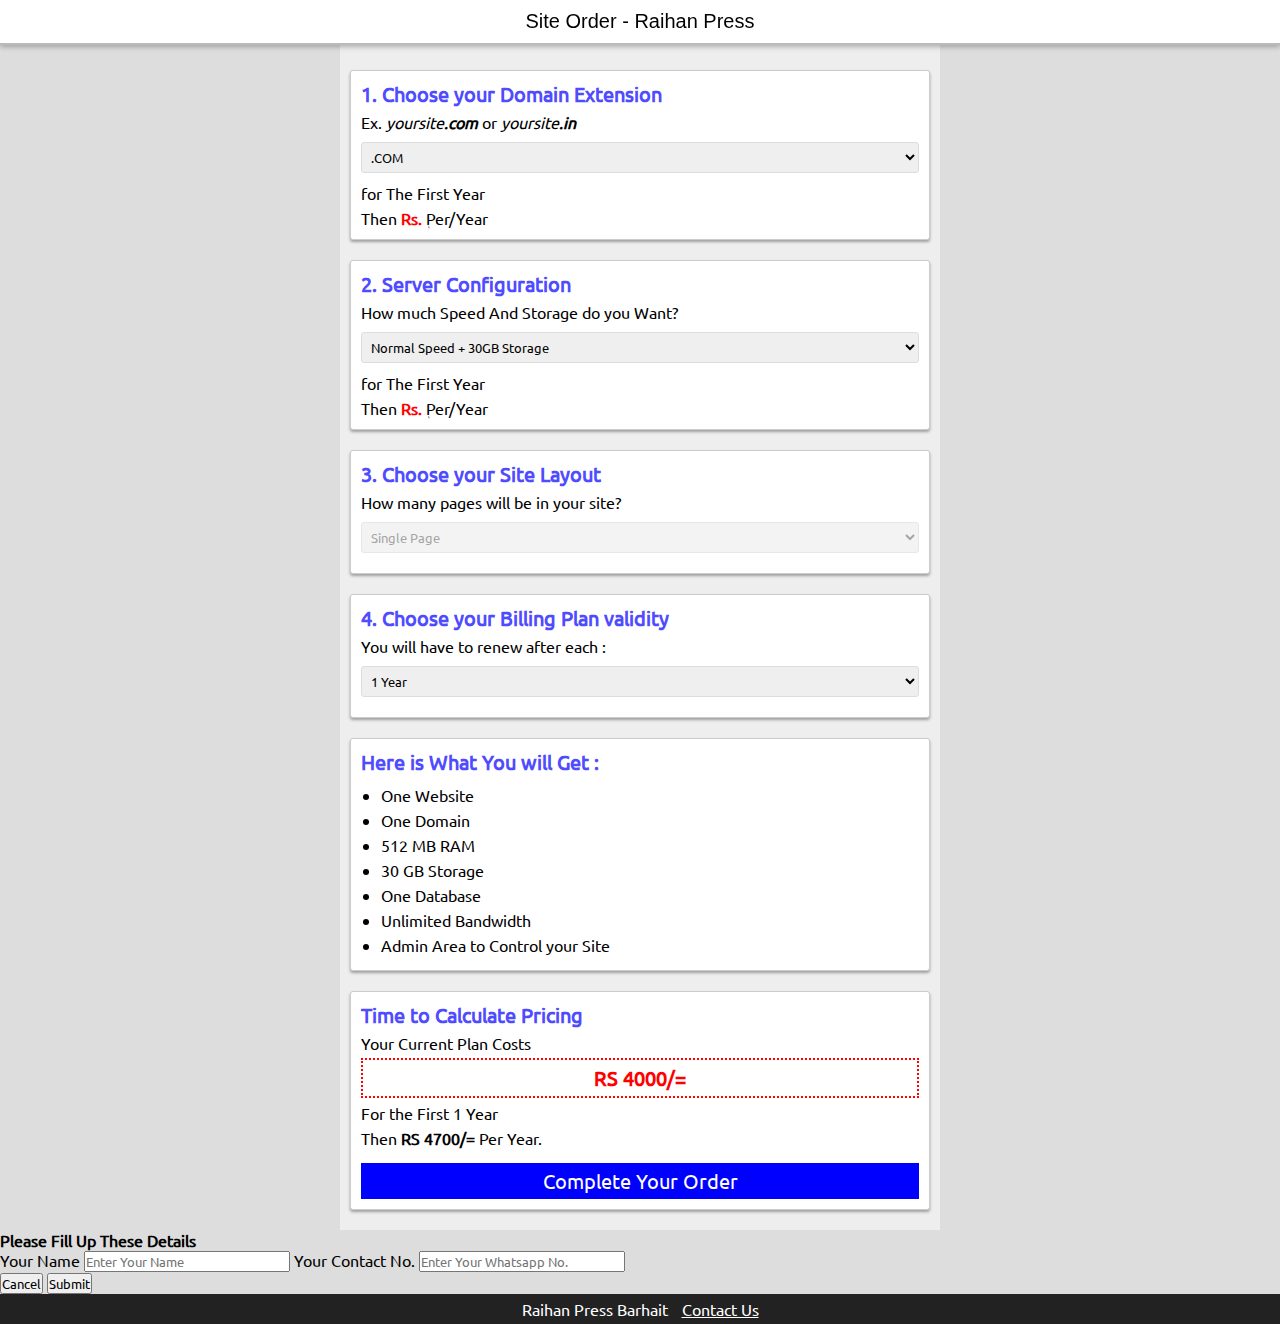
==== price/index.html @ 3ada42e0 "Update index.html" ====
<!DOCTYPE html>
<html lang="en">
<head>
	<meta charset="UTF-8">
	<meta http-equiv="X-UA-Compatible" content="IE=edge">
	<meta name="viewport" content="width=device-width, initial-scale=1.0">
	<title>Site Order - Raihan Press</title>
	<link rel="stylesheet" href="./style.css">
</head>
<body>
	<nav>Site Order - Raihan Press</nav>
	<section>
		<div class="item">
			<h1>1. Choose your Domain Extension</h1>
			<p class="mt5">Ex. <em>yoursite<b>.com</b></em> or <em>yoursite<b>.in</b></em></p>
			<select id="domain">
				<option value="com">.COM</option>
				<option value="in">.IN</option>
			</select>
			<p><b style="color: red;" id="d1"></b> for The First Year</p>
			<p class="mt5">Then <b style="color: red;" id="d2">Rs.</b> ٖPer/Year</p>
		</div>
		<div class="item">
			<h1>2. Server Configuration</h1>
			<p class="mt5">How much Speed And Storage do you Want?</p>
			<select id="host">
				<option value="a">Normal Speed + 30GB Storage</option>
				<option value="b">Medium Speed + Unlimited Storage</option>
				<option value="c">High Speed + Unlimited Storage</option>
			</select>
			<p><b style="color: red;" id="h1"></b> for The First Year</p>
			<p class="mt5">Then <b style="color: red;" id="h2">Rs.</b> ٖPer/Year</p>
		</div>
		<div class="item">
			<h1>3. Choose your Site Layout</h1>
			<p class="mt5">How many pages will be in your site?</p>
			<select disabled>
				<option value="">Single Page</option>
				<option value="">Multi Page</option>
			</select>
		</div>
		<div class="item">
			<h1>4. Choose your Billing Plan validity</h1>
			<p class="mt5">You will have to renew after each : </p>
			<select id="term">
				<optgroup label="Select Your Billing Cycle">
					<option value="1">1 Year</option>
					<option value="2">2 Years</option>
				</optgroup>
			</select>
		</div>
		<div class="item">
			<h1>Here is What You will Get :</h1>
			<ul class="p5" id="benefits">
				<li class="mt5">Loading</li>
			</ul>
		</div>
		<div class="item">
			<h1>Time to Calculate Pricing</h1>
			<p class="mt5">Your Current Plan Costs</p>
			<h1 class="mt5 price" id="price_first"></h1>
			<p class="mt5"></p>
			<p class="mt5" id="price_second">Then <b></b> Per Year.</p>
			<button id="complete_btn">Complete Your Order</button>
		</div>
	</section>
	<div class="form">
		<form netlify>
			<h4>Please Fill Up These Details</h4>
			<label>
				<span>Your Name</span>
				<input type="text" name="name" placeholder="Enter Your Name" required>
			</label>
			<label>
				<span>Your Contact No.</span>
				<input type="number" name="phone" placeholder="Enter Your Whatsapp No." required>
			</label>
			<input type="text" name="domain" hidden>
			<input type="text" name="hosting" hidden>
			<input type="number" name="term" hidden>
			<div class="btn">
				<button type="reset" id="c">Cancel</button>
				<button type="submit">Submit</button>
			</div>
		</form>
	</div>
	<footer class="p5">Raihan Press Barhait <a href="mailto:raihanpressbht@gmail.com">Contact Us</a></footer>
</body>
<script src="./app.js"></script>
</html>
---- price/style.css ----
@font-face {
	font-family: 'Ubuntu';
	src: url('./Ubuntu-Regular.ttf');
}
.p5{padding: 5px;}
.mt5{margin-top: 5px;}
*{
	margin: 0;
	padding: 0;
	font-family: 'Ubuntu',sans-serif;
	box-sizing: border-box;
	user-select: none;
}
body{
	min-height: 100vh;
	background: #ddd;
}
nav{
	font-family: 'Segoe UI',sans-serif;
	position: fixed;
	left: 0;
	width: 100%;
	background: #fff;
	text-align: center;
	padding: 10px;
	font-size: 20px;
	background: #fff;
	border-bottom: 2px solid #ddd;
	border-bottom: 2px solid #0004;
	box-shadow: 0 2px 5px #0004;
	z-index: 1;
}
section{
	min-height: 100vh;
	margin: 0 auto;
	width: calc(100% - 20px);
	max-width: 600px;
	background: #eee;
	padding: 10px;
	padding-top: 70px;
}
section .item{
	display: flex;
	flex-direction: column;
	border: 1px solid #ccc;
	border-radius: 3px;
	background: #fff;
	padding: 10px;
	margin-bottom: 20px;
	box-shadow: 0 2px 3px #0005;
}
section .item:last-child{
	margin-bottom: 10px;
}
section .item h1{
	color: #4f4cff;
	font-size: 20px;
}
section .item input,
section .item select{
	padding: 5px;
	margin: 10px 0;
	outline: none;
	border: .5px solid #ddd;
	border-radius: 3px;
}
section .item input:focus-visible,
section .item select:focus-visible,
section .item #complete_btn:focus-visible{
	outline: .5px solid #111;
}
section .item em{
	font-weight: 500;
}
#benefits{
	padding-left: 20px;
}
section .item h1.price{
	text-align: center;
	color: red;
	border: 2px dotted red;
	padding: 5px;
}
section .item #complete_btn{
	border: none;
	outline: none;
	background: blue;
	padding: 5px;
	color: #fff;
	font-size: 20px;
	margin-top: 15px;
	cursor: pointer;
}
section .item #complete_btn:hover{
	background: darkblue;
}
footer{
	background: #222;
	text-align: center;
	color: #fff;
}
footer a{
	margin-left: 10px;
	color: #fff;
}
@media (max-width: 300px) {
	section{
		width: 100%;
	}
	nav{
		padding: 5px;
		font-size: 18px;
	}
	section .item h1,
	section .item #complete_btn{
		font-size: 18px;
	}
}
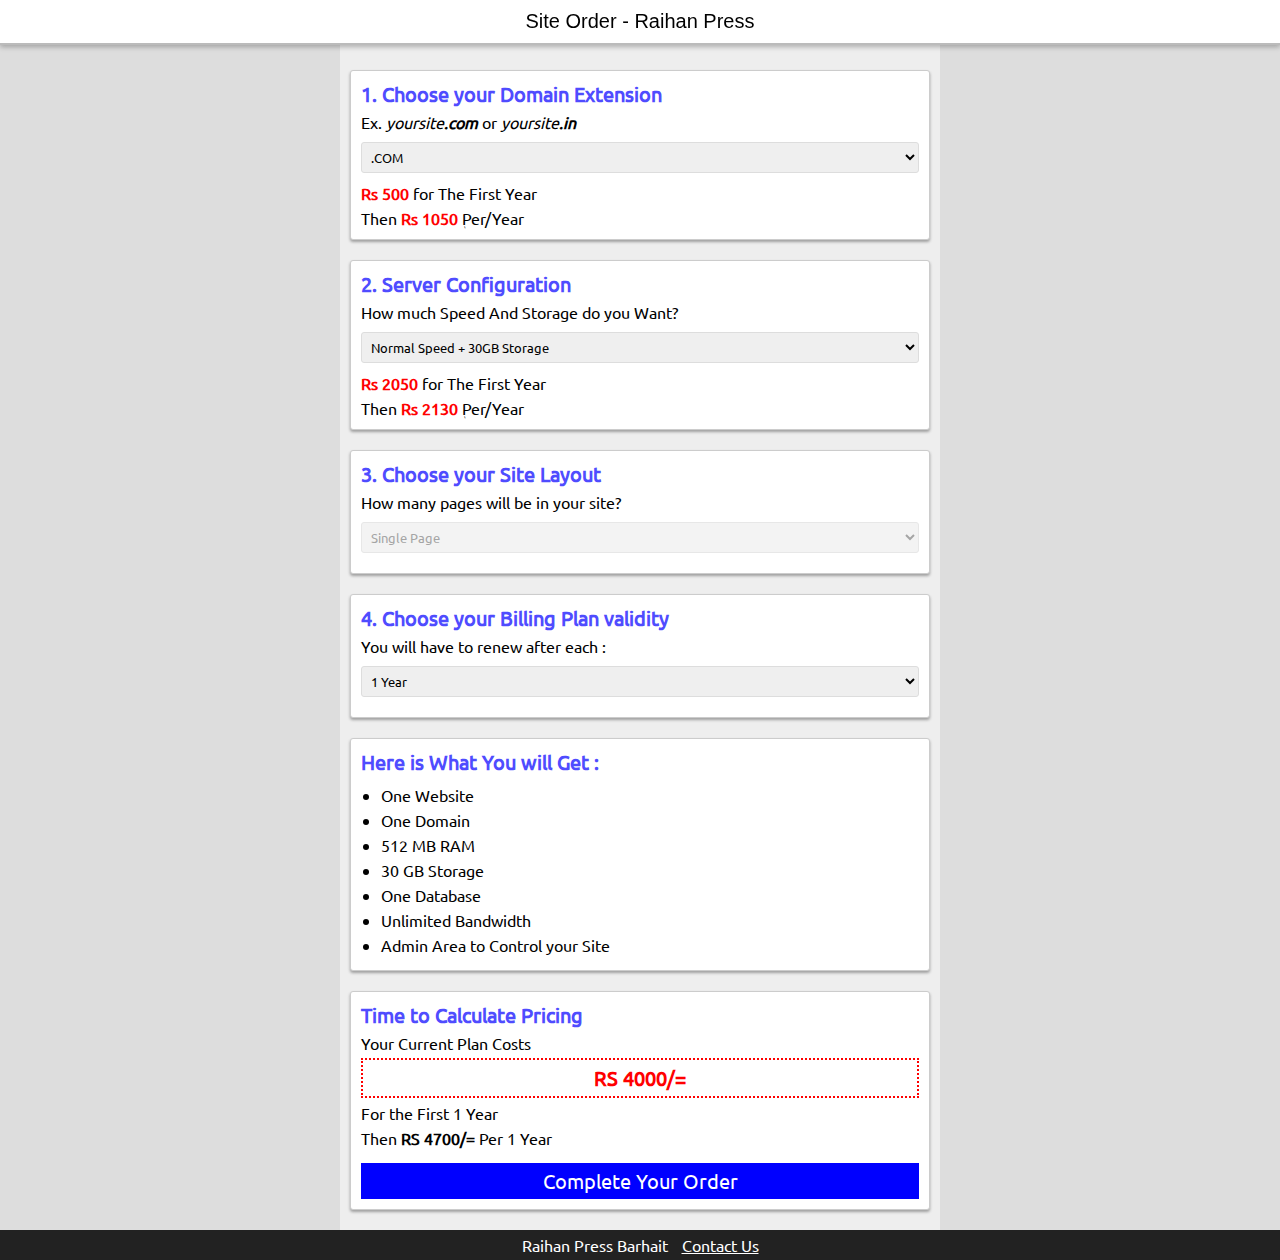
==== commit 39e2c64f: "Update index.html" ====
--- a/price/index.html
+++ b/price/index.html
@@ -73,7 +73,7 @@
 			</label>
 			<label>
 				<span>Your Contact No.</span>
-				<input type="number" name="phone" placeholder="Enter Your Whatsapp No." required>
+				<input type="tel" name="phone" placeholder="Enter Your Whatsapp No." required>
 			</label>
 			<input type="text" name="domain" hidden>
 			<input type="text" name="hosting" hidden>
--- a/price/style.css
+++ b/price/style.css
@@ -7,7 +7,7 @@
 *{
 	margin: 0;
 	padding: 0;
-	font-family: 'Ubuntu',sans-serif;
+	font-family: 'Ubuntu','Segoe UI',sans-serif;
 	box-sizing: border-box;
 	user-select: none;
 }
@@ -103,6 +103,63 @@
 	margin-left: 10px;
 	color: #fff;
 }
+.form{
+	position: fixed;
+	width: 100%;
+	height: 100vh;
+	max-height: 100vh;
+	top: 0;
+	left: 0;
+	z-index: 3;
+	background: #0003;
+	display: none;
+	justify-content: center;
+	align-items: center;
+}
+.form.active{
+	display: flex;
+}
+.form form{
+	width: calc(100% - 50px);
+	max-width: 500px;
+	background: #fff;
+	border: 1px solid #aaa;
+	padding: 10px;
+}
+.form form label{
+	display: flex;
+	flex-direction: column;
+	margin: 20px 0;
+	padding: 10px;
+}
+.form form label input{
+	padding: 5px;
+	margin-top: 5px;
+	outline: none;
+	border: none;
+	border-bottom: 1px solid #000;
+}
+.form form .btn{
+	display: flex;
+	justify-content: flex-end;
+}
+.form form button{
+	margin-left: 20px;
+	padding: 10px;
+	background: #0000;
+	border: none;
+}
+.form form button:hover{
+	background: #eee;
+}
+
+
+
+@media (max-width: 600px){
+	section .item{
+		padding: 50px 20px;
+	}
+}
 @media (max-width: 300px) {
 	section{
 		width: 100%;
@@ -115,4 +172,8 @@
 	section .item #complete_btn{
 		font-size: 18px;
 	}
-}+	
+	.form form{
+		width: calc(100% - 10px);
+	}
+}
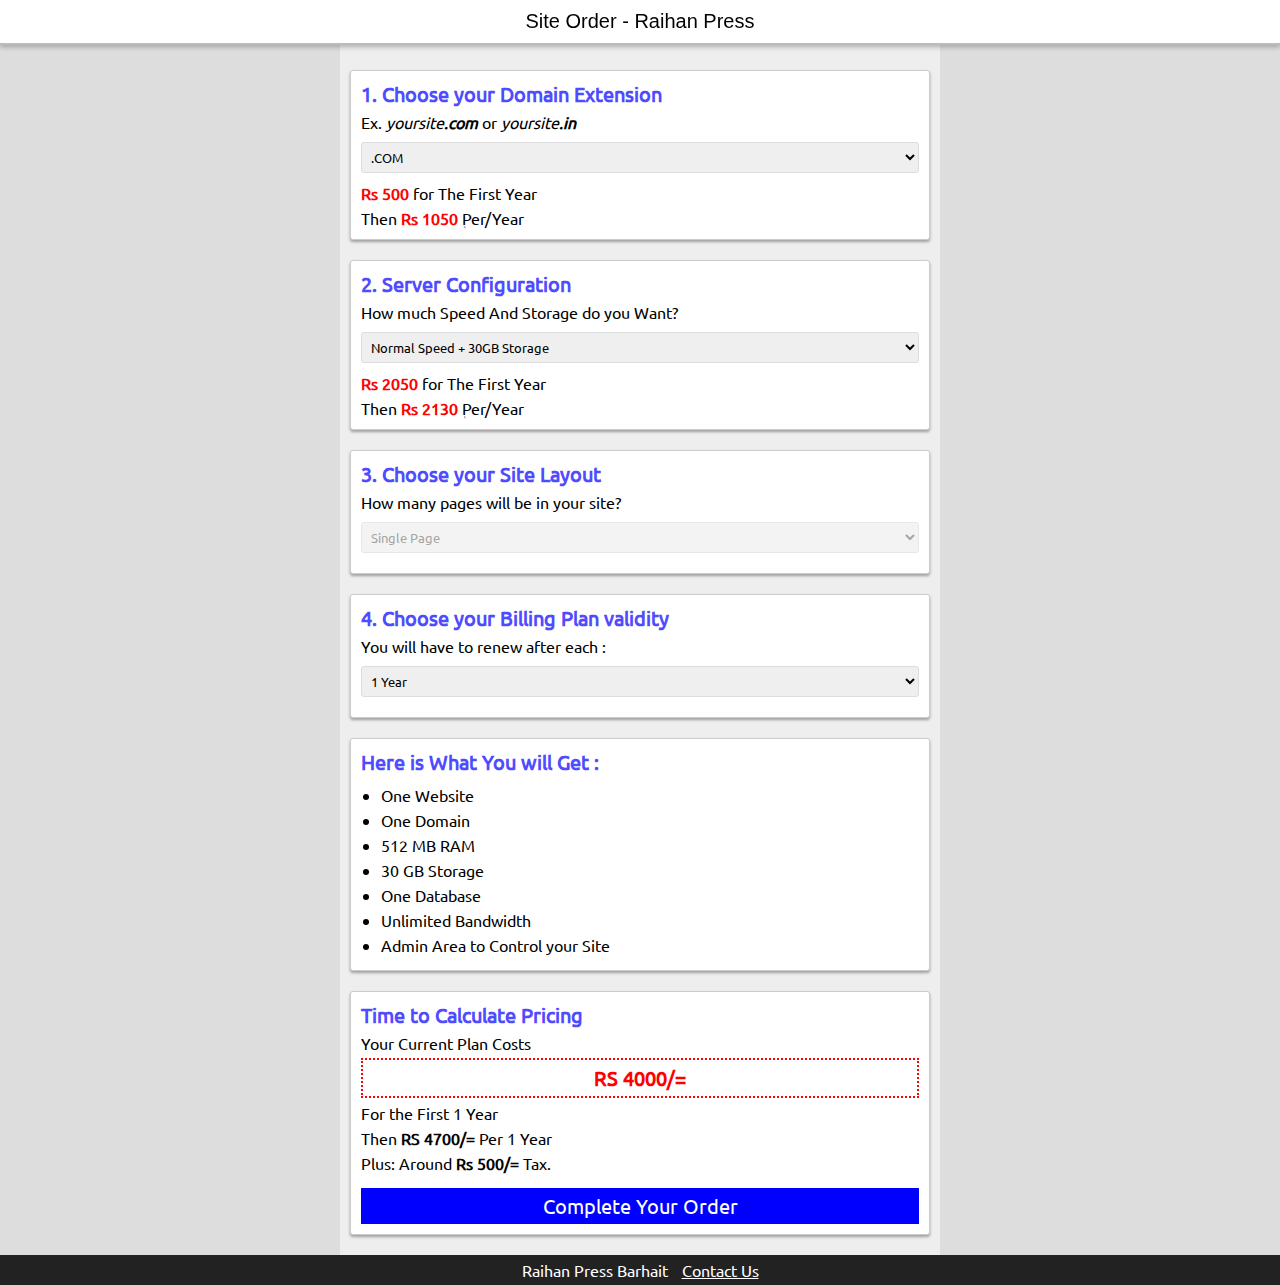
==== commit 921d1397: "Update index.html" ====
--- a/price/index.html
+++ b/price/index.html
@@ -61,6 +61,7 @@
 			<h1 class="mt5 price" id="price_first"></h1>
 			<p class="mt5"></p>
 			<p class="mt5" id="price_second">Then <b></b> Per Year.</p>
+			<p class="mt5">Plus: Around <b>Rs 500/=</b> Tax.</p>
 			<button id="complete_btn">Complete Your Order</button>
 		</div>
 	</section>
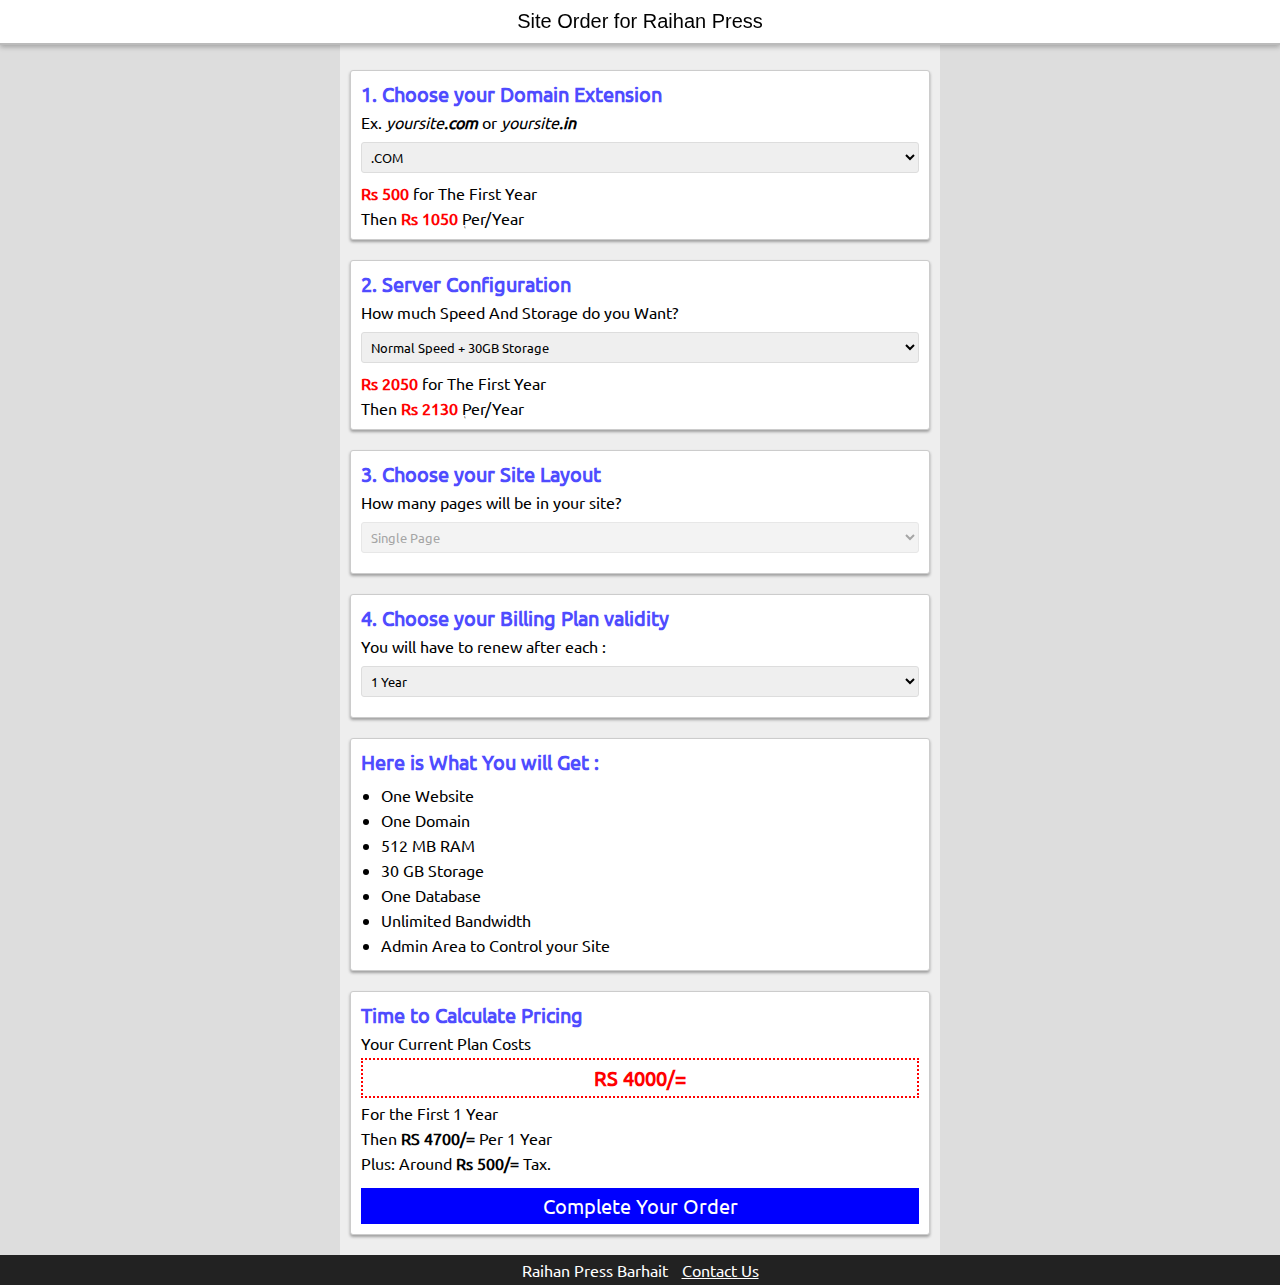
==== commit e5f4d2e5: "Update index.html" ====
--- a/price/index.html
+++ b/price/index.html
@@ -8,7 +8,7 @@
 	<link rel="stylesheet" href="./style.css">
 </head>
 <body>
-	<nav>Site Order - Raihan Press</nav>
+	<nav>Site Order for Raihan Press</nav>
 	<section>
 		<div class="item">
 			<h1>1. Choose your Domain Extension</h1>
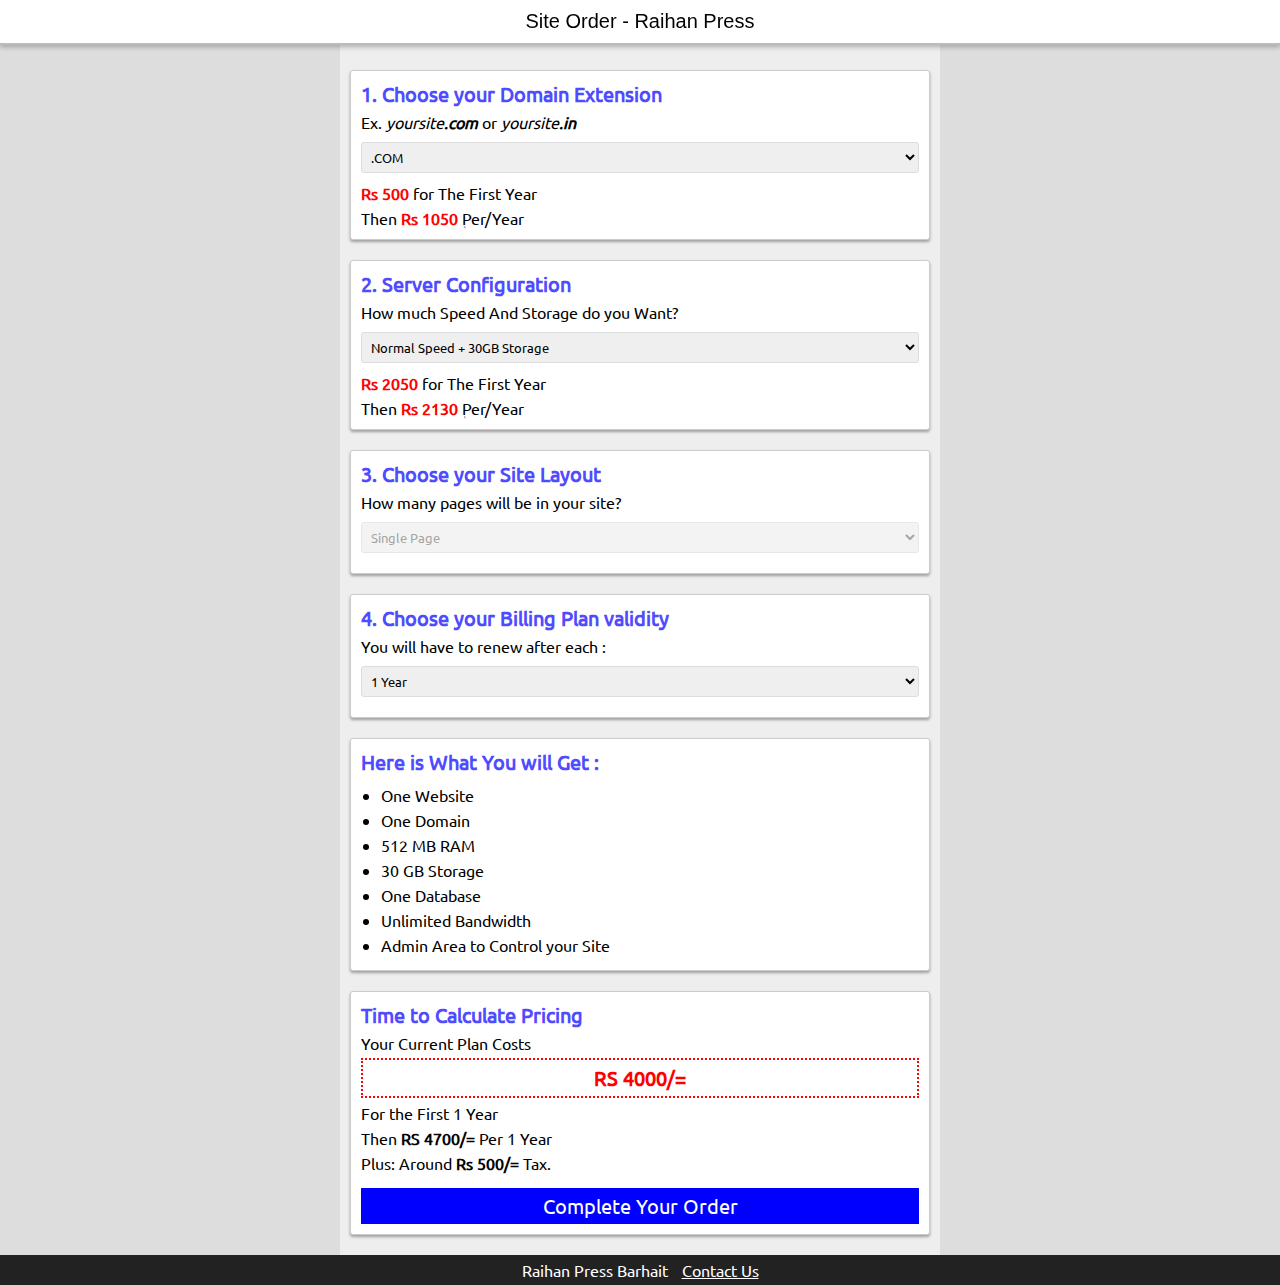
==== commit 2ada9c96: "Update index.html" ====
--- a/price/index.html
+++ b/price/index.html
@@ -8,7 +8,7 @@
 	<link rel="stylesheet" href="./style.css">
 </head>
 <body>
-	<nav>Site Order for Raihan Press</nav>
+	<nav>Site Order - Raihan Press</nav>
 	<section>
 		<div class="item">
 			<h1>1. Choose your Domain Extension</h1>
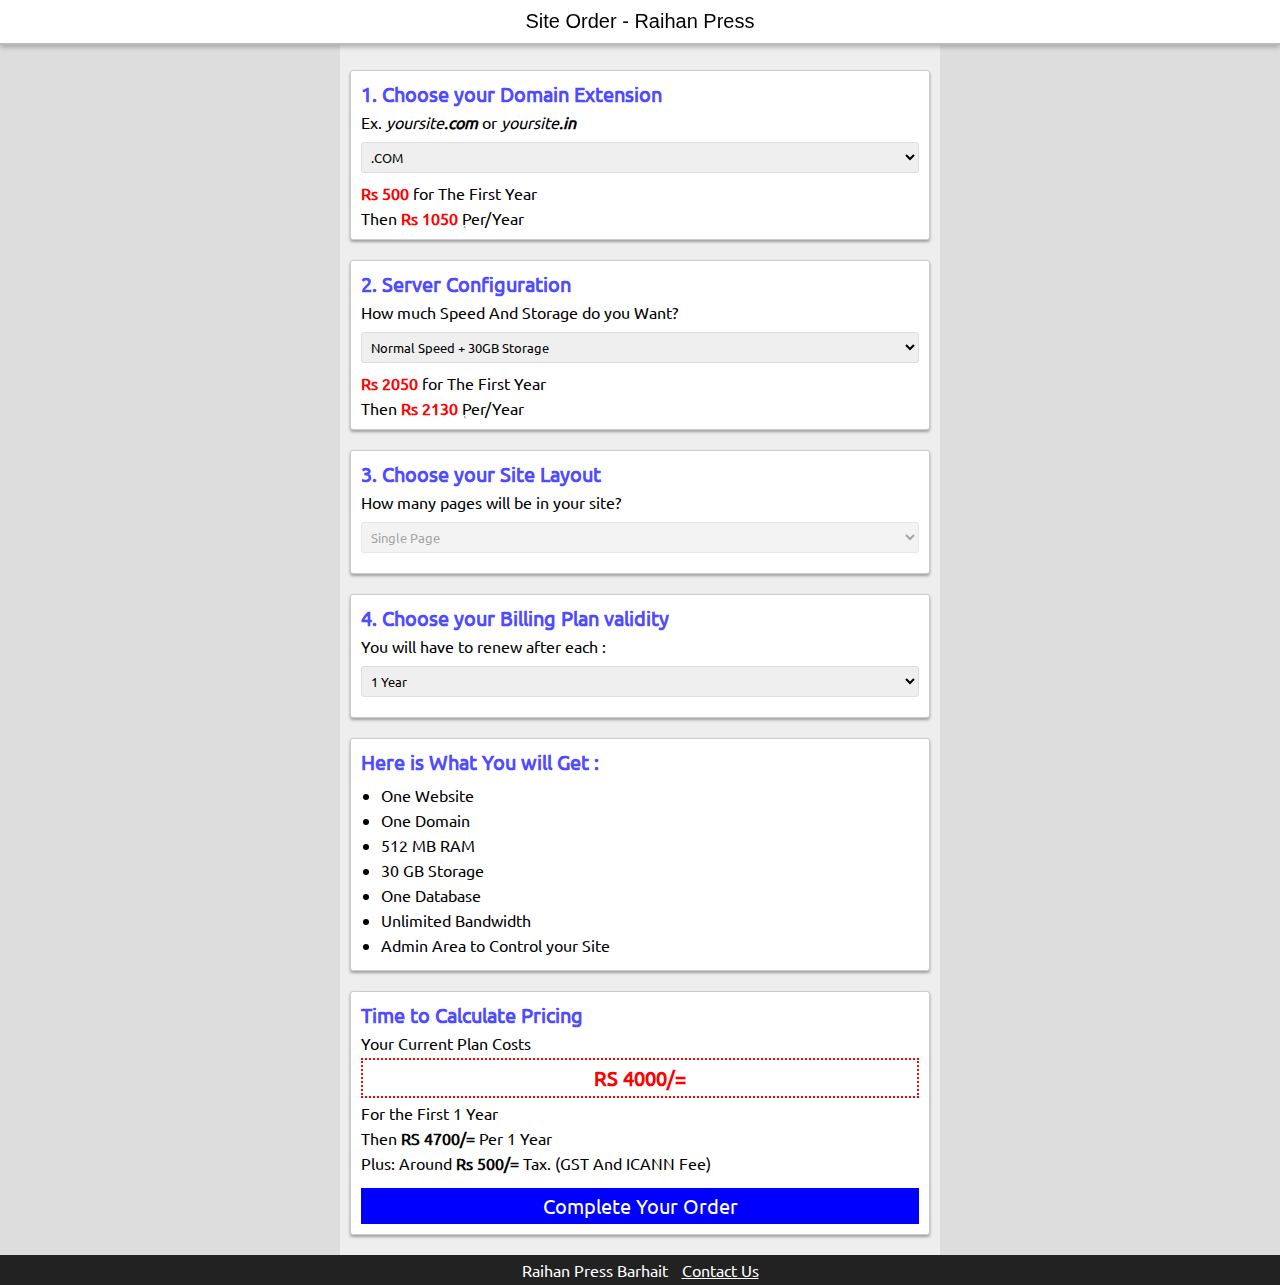
==== commit e0b234a1: "Update index.html" ====
--- a/price/index.html
+++ b/price/index.html
@@ -61,7 +61,7 @@
 			<h1 class="mt5 price" id="price_first"></h1>
 			<p class="mt5"></p>
 			<p class="mt5" id="price_second">Then <b></b> Per Year.</p>
-			<p class="mt5">Plus: Around <b>Rs 500/=</b> Tax.</p>
+			<p class="mt5">Plus: Around <b>Rs 500/=</b> Tax. (GST And ICANN Fee)</p>
 			<button id="complete_btn">Complete Your Order</button>
 		</div>
 	</section>
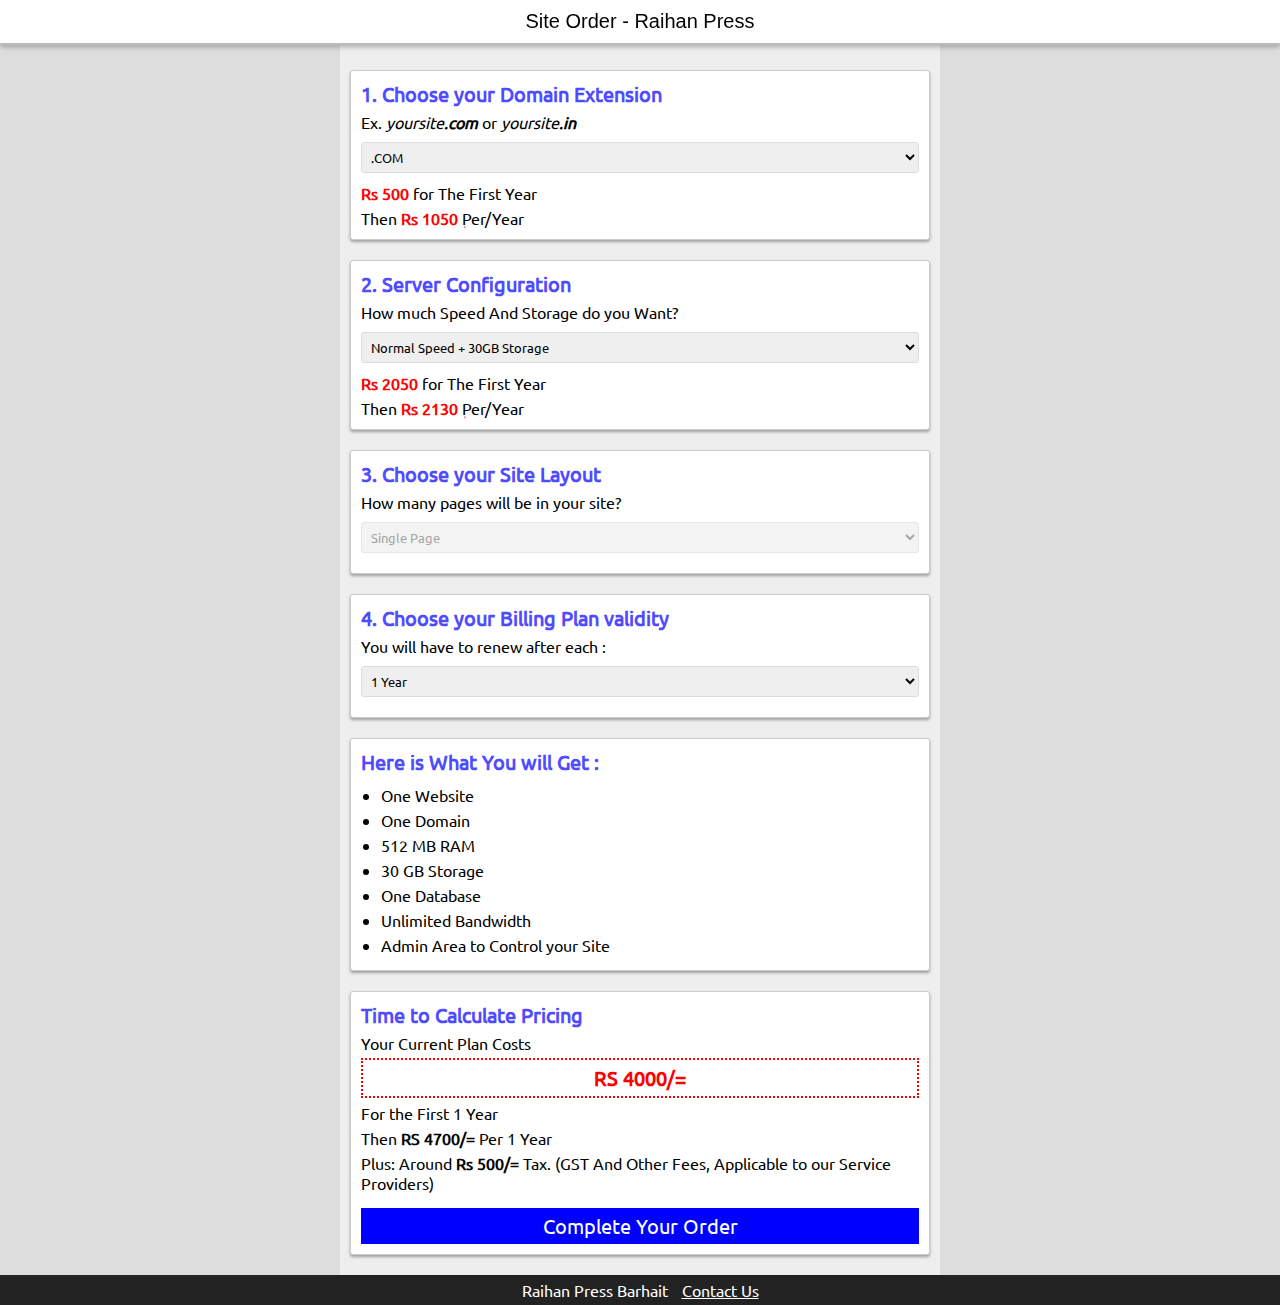
==== commit 579c4796: "Update index.html" ====
--- a/price/index.html
+++ b/price/index.html
@@ -61,7 +61,7 @@
 			<h1 class="mt5 price" id="price_first"></h1>
 			<p class="mt5"></p>
 			<p class="mt5" id="price_second">Then <b></b> Per Year.</p>
-			<p class="mt5">Plus: Around <b>Rs 500/=</b> Tax. (GST And ICANN Fee)</p>
+			<p class="mt5">Plus: Around <b>Rs 500/=</b> Tax. (GST And Other Fees, Applicable to our Service Providers)</p>
 			<button id="complete_btn">Complete Your Order</button>
 		</div>
 	</section>
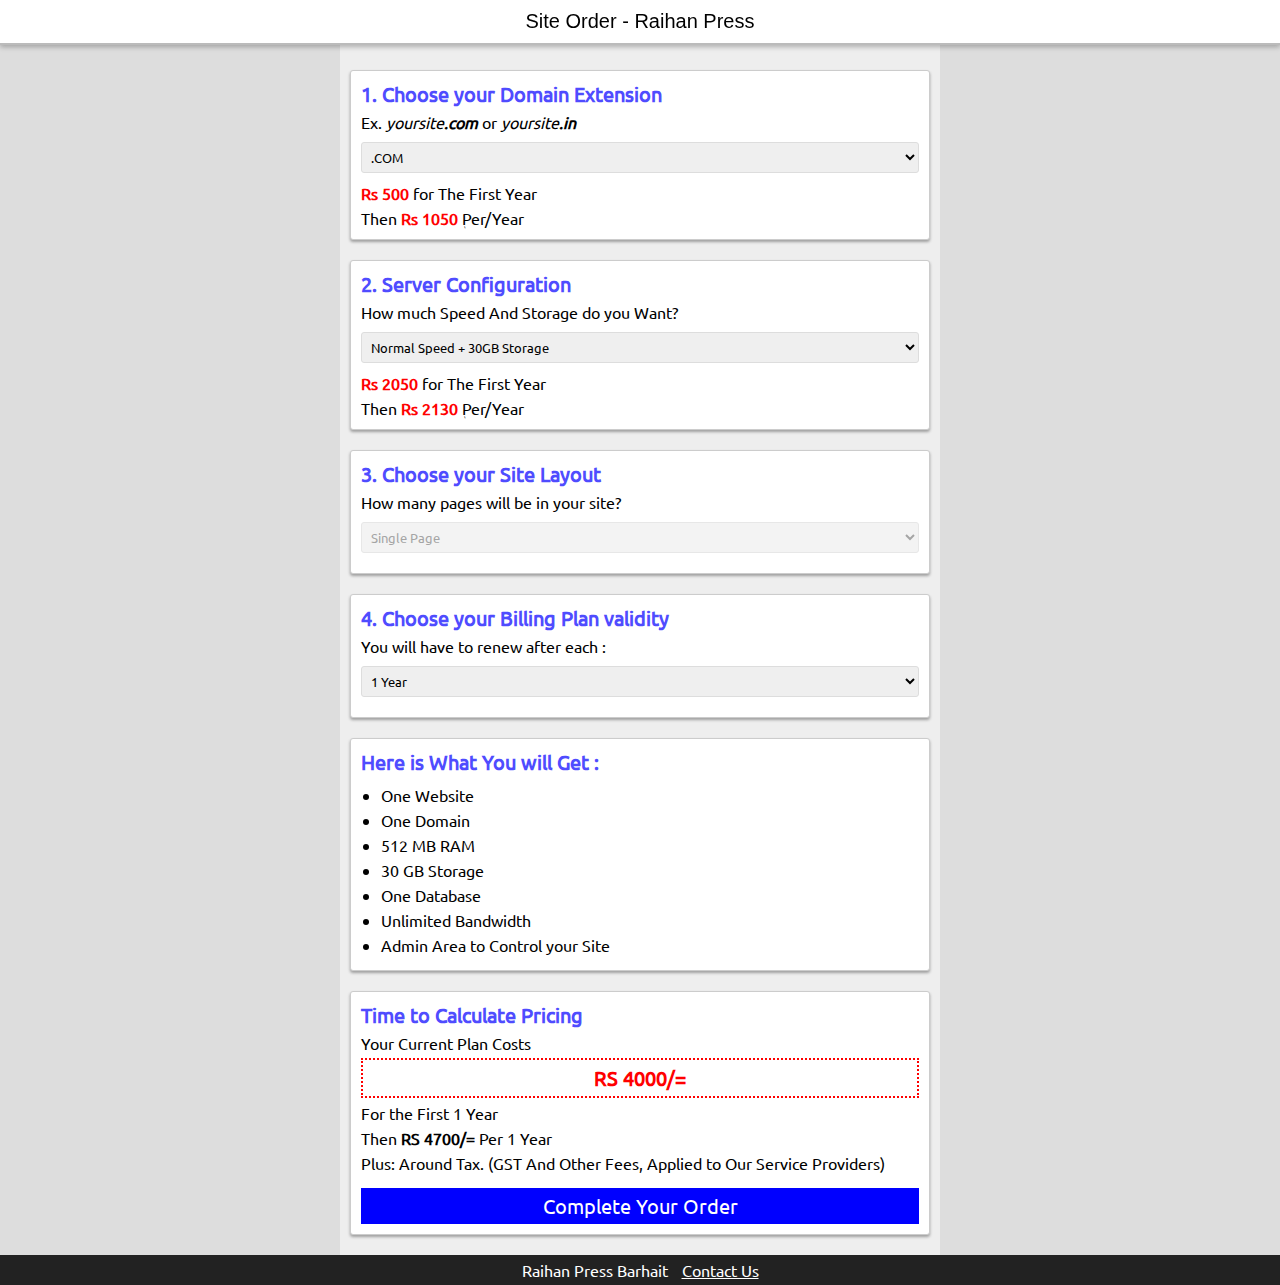
==== commit 0d34c05e: "Update index.html" ====
--- a/price/index.html
+++ b/price/index.html
@@ -61,7 +61,7 @@
 			<h1 class="mt5 price" id="price_first"></h1>
 			<p class="mt5"></p>
 			<p class="mt5" id="price_second">Then <b></b> Per Year.</p>
-			<p class="mt5">Plus: Around <b>Rs 500/=</b> Tax. (GST And Other Fees, Applicable to our Service Providers)</p>
+			<p class="mt5" id="tax">Plus: Around <b></b> Tax. (GST And Other Fees, Applied to Our Service Providers)</p>
 			<button id="complete_btn">Complete Your Order</button>
 		</div>
 	</section>
